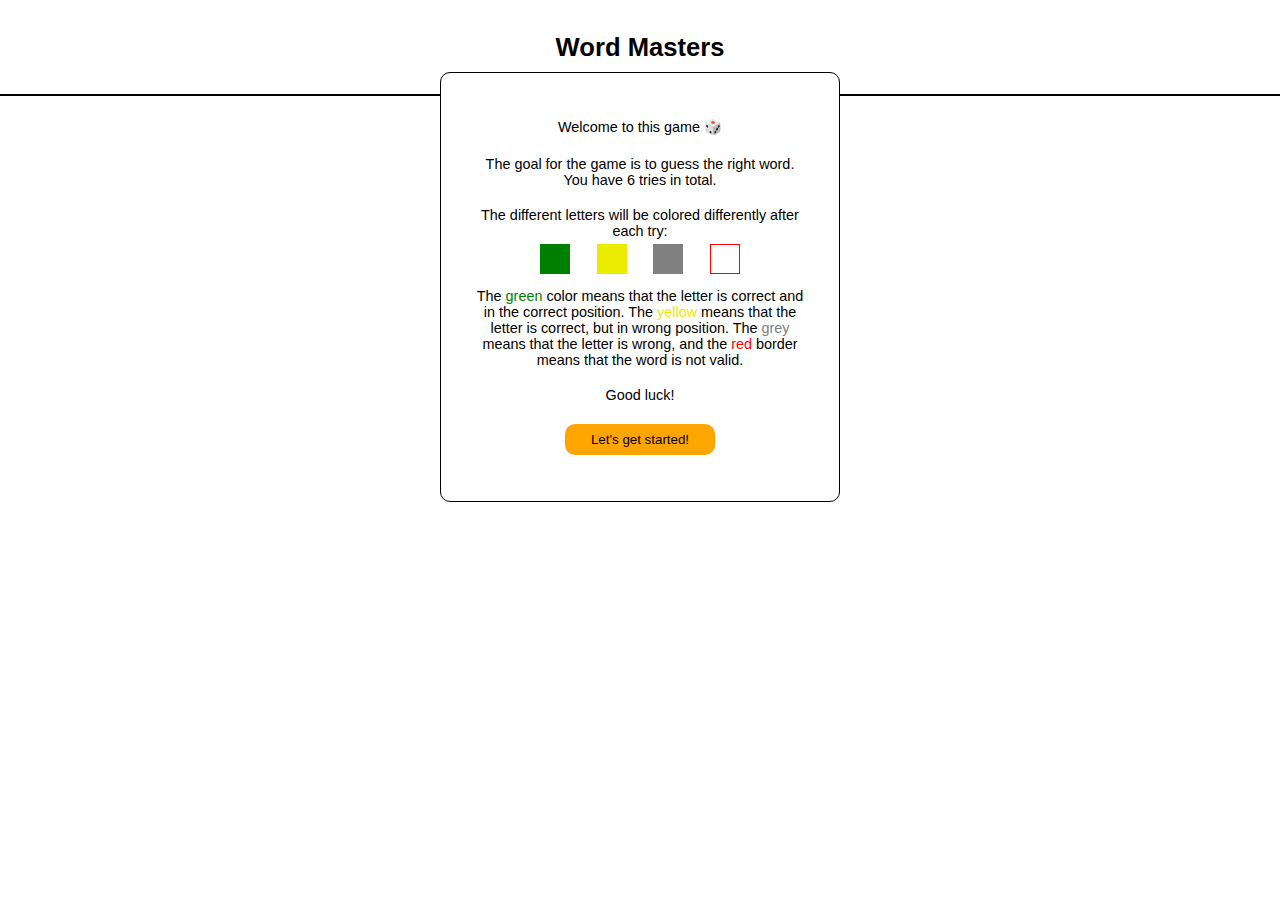
==== index.html @ 105ae581 "Added a welcoming pop-up and fixed some issues" ====
<!DOCTYPE html>
<html lang="en">
<head>
    <meta charset="UTF-8">
    <meta name="viewport" content="width=device-width, initial-scale=1.0">
    <title>Word Masters</title>
    <link rel="stylesheet" href="style.css">
    <link rel="shortcut icon" href="word.png">
</head>
<body>
    <header>
        <h1 class="header">Word Masters</h1>
    </header>
    <main class="guess-board">
        <div class="pop-up">
            <p>Welcome to this game 🎲</p>
            <p>The goal for the game is to guess the right word. You have 6 tries in total.</p>
            <p>The different letters will be colored differently after each try:</p>
            <div class="color-box">
                <div class="box all-correct"></div>
                <div class="box correct-letter"></div>
                <div class="box wrong"></div>
                <div class="box not-valid"></div>
            </div>
            <p>The <span class="green">green</span> color means that the letter is correct and in the correct position. The <span class="yellow">yellow</span> means that the letter is correct, but in wrong position. The <span class="grey">grey</span> means that the letter is wrong, and the <span class="red">red</span> border means that the word is not valid.</p>
            <p>Good luck!</p>
            <button class="start-btn">Let's get started!</button>
        </div>
        <table class="word-container">
            <tr class="word-row" id="0">
                <td>
                    <input type=text class="letter-box" maxlength="1" autocomplete="off" id="0"> 
                </td>
                <td>
                    <input type=text class="letter-box" maxlength="1" autocomplete="off" id="1"> 
                </td>
                <td>
                    <input type=text class="letter-box" maxlength="1" autocomplete="off" id="2"> 
                </td>
                <td>
                    <input type=text class="letter-box" maxlength="1" autocomplete="off" id="3">
                </td>
                <td>
                    <input type=text class="letter-box" maxlength="1" autocomplete="off" id="4"> 
                </td>
            </tr>
            <tr class="word-row blocked" id="1">
                <td>
                    <input type=text class="letter-box" maxlength="1" autocomplete="off" id="0"> 
                </td>
                <td>
                    <input type=text class="letter-box" maxlength="1" autocomplete="off" id="1"> 
                </td>
                <td>
                    <input type=text class="letter-box" maxlength="1" autocomplete="off" id="2"> 
                </td>
                <td>
                    <input type=text class="letter-box" maxlength="1" autocomplete="off" id="3">
                </td>
                <td>
                    <input type=text class="letter-box" maxlength="1" autocomplete="off" id="4"> 
                </td>
            </tr>
            <tr class="word-row blocked" id="2">
                <td>
                    <input type=text class="letter-box" maxlength="1" autocomplete="off" id="0"> 
                </td>
                <td>
                    <input type=text class="letter-box" maxlength="1" autocomplete="off" id="1"> 
                </td>
                <td>
                    <input type=text class="letter-box" maxlength="1" autocomplete="off" id="2"> 
                </td>
                <td>
                    <input type=text class="letter-box" maxlength="1" autocomplete="off" id="3">
                </td>
                <td>
                    <input type=text class="letter-box" maxlength="1" autocomplete="off" id="4"> 
                </td>
            </tr>
            <tr class="word-row blocked" id="3">
                <td>
                    <input type=text class="letter-box" maxlength="1" autocomplete="off" id="0"> 
                </td>
                <td>
                    <input type=text class="letter-box" maxlength="1" autocomplete="off" id="1"> 
                </td>
                <td>
                    <input type=text class="letter-box" maxlength="1" autocomplete="off" id="2"> 
                </td>
                <td>
                    <input type=text class="letter-box" maxlength="1" autocomplete="off" id="3">
                </td>
                <td>
                    <input type=text class="letter-box" maxlength="1" autocomplete="off" id="4"> 
                </td>
            </tr>
            <tr class="word-row blocked" id="4">
                <td>
                    <input type=text class="letter-box" maxlength="1" autocomplete="off" id="0"> 
                </td>
                <td>
                    <input type=text class="letter-box" maxlength="1" autocomplete="off" id="1"> 
                </td>
                <td>
                    <input type=text class="letter-box" maxlength="1" autocomplete="off" id="2"> 
                </td>
                <td>
                    <input type=text class="letter-box" maxlength="1" autocomplete="off" id="3">
                </td>
                <td>
                    <input type=text class="letter-box" maxlength="1" autocomplete="off" id="4"> 
                </td>
            </tr>
            <tr class="word-row blocked" id="5">
                <td>
                    <input type=text class="letter-box" maxlength="1" autocomplete="off" id="0"> 
                </td>
                <td>
                    <input type=text class="letter-box" maxlength="1" autocomplete="off" id="1"> 
                </td>
                <td>
                    <input type=text class="letter-box" maxlength="1" autocomplete="off" id="2"> 
                </td>
                <td>
                    <input type=text class="letter-box" maxlength="1" autocomplete="off" id="3">
                </td>
                <td>
                    <input type=text class="letter-box" maxlength="1" autocomplete="off" id="4"> 
                </td>
            </tr>
        </table>
        <!-- <section class="word-container">
            <div class="word-row" id="0">
                <input type=text class="letter-box" maxlength="1" autocomplete="off" id="0"> 
                <input type=text class="letter-box" maxlength="1" autocomplete="off" id="1">
                <input type=text class="letter-box" maxlength="1" autocomplete="off" id="2">
                <input type=text class="letter-box" maxlength="1" autocomplete="off" id="3">
                <input type=text class="letter-box" maxlength="1" autocomplete="off" id="4">
            </div>
            <div class="word-row" id="1" autocomplete="off">
                <input type=text class="letter-box" maxlength="1" autocomplete="off" id="0"> 
                <input type=text class="letter-box" maxlength="1" autocomplete="off" id="1">
                <input type=text class="letter-box" maxlength="1" autocomplete="off" id="2">
                <input type=text class="letter-box" maxlength="1" autocomplete="off" id="3">
                <input type=text class="letter-box" maxlength="1" autocomplete="off" id="4">
            </div>
            <div class="word-row" id="2">
                <input type=text class="letter-box" maxlength="1" autocomplete="off" id="0"> 
                <input type=text class="letter-box" maxlength="1" autocomplete="off" id="1">
                <input type=text class="letter-box" maxlength="1" autocomplete="off" id="2">
                <input type=text class="letter-box" maxlength="1" autocomplete="off" id="3">
                <input type=text class="letter-box" maxlength="1" autocomplete="off" id="4">
            </div>
            <div class="word-row" id="3">
                <input type=text class="letter-box" maxlength="1" autocomplete="off" id="0"> 
                <input type=text class="letter-box" maxlength="1" autocomplete="off" id="1">
                <input type=text class="letter-box" maxlength="1" autocomplete="off" id="2">
                <input type=text class="letter-box" maxlength="1" autocomplete="off" id="3">
                <input type=text class="letter-box" maxlength="1" autocomplete="off" id="4">
            </div>
            <div class="word-row" id="4">
                <input type=text class="letter-box" maxlength="1" autocomplete="off" id="0"> 
                <input type=text class="letter-box" maxlength="1" autocomplete="off" id="1">
                <input type=text class="letter-box" maxlength="1" autocomplete="off" id="2">
                <input type=text class="letter-box" maxlength="1" autocomplete="off" id="3">
                <input type=text class="letter-box" maxlength="1" autocomplete="off" id="4">
            </div>
            <div class="word-row" id="5">
                <input type=text class="letter-box" maxlength="1" autocomplete="off" id="0"> 
                <input type=text class="letter-box" maxlength="1" autocomplete="off" id="1">
                <input type=text class="letter-box" maxlength="1" autocomplete="off" id="2">
                <input type=text class="letter-box" maxlength="1" autocomplete="off" id="3">
                <input type=text class="letter-box" maxlength="1" autocomplete="off" id="4">
            </div>
        </section> -->
    </main>
    <script src="wordle.js"></script>
</body>
</html>
---- style.css ----
* {
    box-sizing: border-box;
}

body {
    margin: 0;
    padding: 0;
    font-family: Arial, Helvetica, sans-serif;
    position: relative;
}

header {
    display: flex;
    align-items: center;
    justify-content: center;
    height: 6rem;
    border-bottom: 2px solid black;
    font-size: 0.8rem;
}

p {
    margin-bottom: 0.3rem;
    font-size: 0.9rem;
}

.pop-up {
    display: flex;
    flex-direction: column;
    align-items: center;
    text-align: center;
    position: absolute;
    width: 400px;
    height: 430px;
    background-color: white;
    border: 1px solid black;
    border-radius: 10px;
    padding: 2rem;
}

.color-box {
    display: flex;
    flex-direction: row;
    justify-content: space-between;
    width: 200px;
}

.box {
    width: 30px;
    height: 30px;
    border: 1px solid transparent;
}

.start-btn {
    margin-top: 1rem;
    border: none;
    border-radius: 10px;
    width: 150px;
    padding: 0.5rem;
    background-color: orange;
    cursor: pointer;
}

.start-btn:hover {
    opacity: 0.8;
    padding: 0.8rem;
}

.guess-board {
    display: flex;
    flex-direction: column;
    justify-content: center;
    align-items: center;
    width: 100%;
}

.word-container {
    margin-top: 3rem;
    width: 300px;
}

.word-row {
    display: flex;
    flex-direction: row;
    justify-content: space-between;
}

input[type=text] {
    text-align: center;
    caret-color: transparent;
}

input[type=text]:focus {
    outline: none;
    text-align: center;
}

.letter-box {
    display: flex;
    justify-content: center;
    align-items: center;
    width: 45px;
    height: 45px;
    border: 2px solid rgb(162, 162, 162);
    margin-bottom: 0.5rem;
    font-size: 1.5rem;
    text-transform: uppercase;
    font-weight: bold;
}

.all-correct {
    background-color: green;
}

.correct-letter {
    background-color: rgb(236, 236, 3);
}

.wrong {
    background-color: grey;
}

.not-valid {
    border-color: red; 
}

.blocked {
    cursor: none;
    pointer-events: none;

}

.celebration {
    animation: celebration 2.5s linear;
    animation-iteration-count: infinite;
}

.red {
    color: red;
}

.green {
    color: green;
}

.grey {
    color: grey
}

.yellow {
    color: rgb(235, 235, 2);
}

@keyframes celebration {
    100%, 0% {
        color: rgb(255,0,0);
    }
    8% {
        color: rgb(255,127,0);
    }
    16% {
        color: rgb(255,255,0);
    }
    25% {
        color: rgb(127, 255, 0);
    }
    33% {
        color: rgb(0, 255, 0);
    }
    41% {
        color: rgb(0, 255, 127);
    }
    50% {
        color: rgb(0, 255, 255);
    }
    58% {
        color: rgb(0, 127, 255);
    }
    66% {
        color: rgb(0, 0, 255);
    }
    75% {
        color: rgb(127, 0, 255);
    }
    83% {
        color: rgb(255, 0, 255);
    }
    91% {
        color: rgb(255, 0, 127);
    }
}
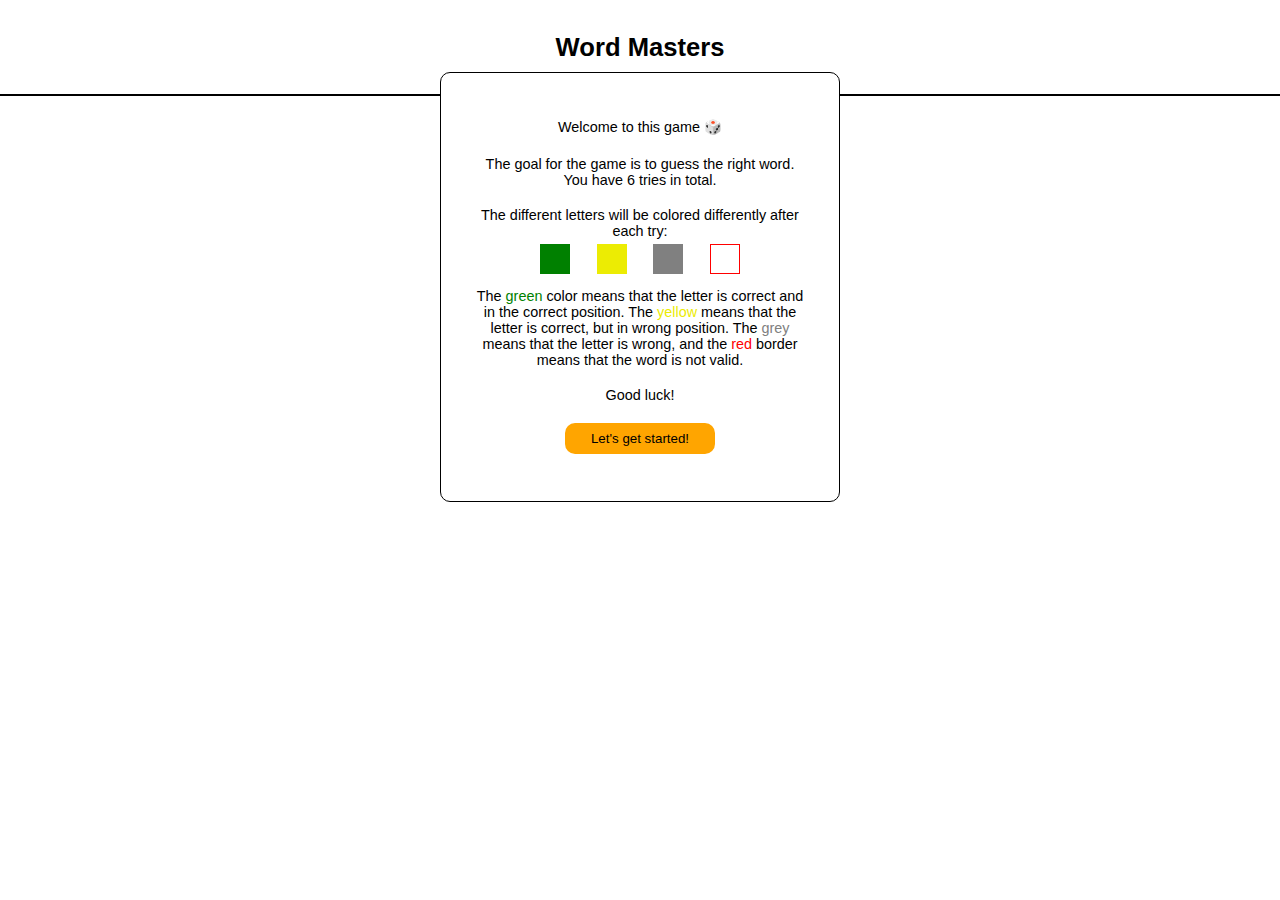
==== commit 7ed0b6df: "Fixed some styling of the button" ====
--- a/index.html
+++ b/index.html
@@ -24,7 +24,10 @@
             </div>
             <p>The <span class="green">green</span> color means that the letter is correct and in the correct position. The <span class="yellow">yellow</span> means that the letter is correct, but in wrong position. The <span class="grey">grey</span> means that the letter is wrong, and the <span class="red">red</span> border means that the word is not valid.</p>
             <p>Good luck!</p>
-            <button class="start-btn">Let's get started!</button>
+            <div class="button-box">
+                <button class="start-btn">Let's get started!</button>
+            </div>
+            
         </div>
         <table class="word-container">
             <tr class="word-row" id="0">
--- a/style.css
+++ b/style.css
@@ -50,8 +50,16 @@
     border: 1px solid transparent;
 }
 
+.button-box {
+    display: flex;
+    flex-direction: column;
+    justify-content: center;
+    align-items: center;
+    width: 200px;
+    height: 100px;
+}
+
 .start-btn {
-    margin-top: 1rem;
     border: none;
     border-radius: 10px;
     width: 150px;
@@ -62,7 +70,7 @@
 
 .start-btn:hover {
     opacity: 0.8;
-    padding: 0.8rem;
+    padding: 0.6rem;
 }
 
 .guess-board {
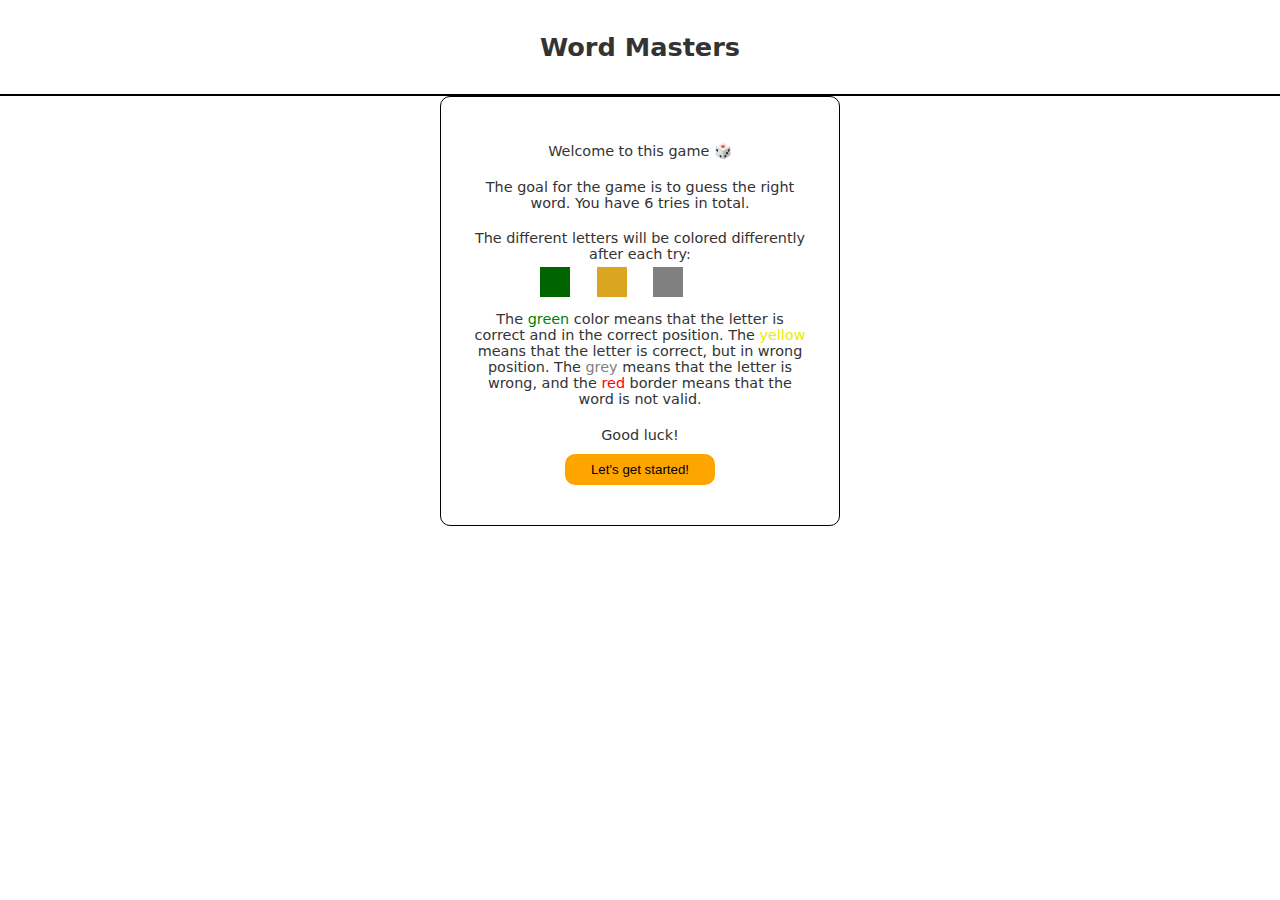
==== commit 41712f00: "Added some code from the solution in the tutorial, one is a loading spinner" ====
--- a/index.html
+++ b/index.html
@@ -12,6 +12,9 @@
         <h1 class="header">Word Masters</h1>
     </header>
     <main class="guess-board">
+        <div class="info-bar">
+            <div class="spiral">🌀</div>
+        </div>
         <div class="pop-up">
             <p>Welcome to this game 🎲</p>
             <p>The goal for the game is to guess the right word. You have 6 tries in total.</p>
@@ -29,110 +32,135 @@
             </div>
             
         </div>
-        <table class="word-container">
-            <tr class="word-row" id="0">
-                <td>
-                    <input type=text class="letter-box" maxlength="1" autocomplete="off" id="0"> 
-                </td>
-                <td>
-                    <input type=text class="letter-box" maxlength="1" autocomplete="off" id="1"> 
-                </td>
-                <td>
-                    <input type=text class="letter-box" maxlength="1" autocomplete="off" id="2"> 
-                </td>
-                <td>
-                    <input type=text class="letter-box" maxlength="1" autocomplete="off" id="3">
-                </td>
-                <td>
-                    <input type=text class="letter-box" maxlength="1" autocomplete="off" id="4"> 
-                </td>
-            </tr>
-            <tr class="word-row blocked" id="1">
-                <td>
-                    <input type=text class="letter-box" maxlength="1" autocomplete="off" id="0"> 
-                </td>
-                <td>
-                    <input type=text class="letter-box" maxlength="1" autocomplete="off" id="1"> 
-                </td>
-                <td>
-                    <input type=text class="letter-box" maxlength="1" autocomplete="off" id="2"> 
-                </td>
-                <td>
-                    <input type=text class="letter-box" maxlength="1" autocomplete="off" id="3">
-                </td>
-                <td>
-                    <input type=text class="letter-box" maxlength="1" autocomplete="off" id="4"> 
-                </td>
-            </tr>
-            <tr class="word-row blocked" id="2">
-                <td>
-                    <input type=text class="letter-box" maxlength="1" autocomplete="off" id="0"> 
-                </td>
-                <td>
-                    <input type=text class="letter-box" maxlength="1" autocomplete="off" id="1"> 
-                </td>
-                <td>
-                    <input type=text class="letter-box" maxlength="1" autocomplete="off" id="2"> 
-                </td>
-                <td>
-                    <input type=text class="letter-box" maxlength="1" autocomplete="off" id="3">
-                </td>
-                <td>
-                    <input type=text class="letter-box" maxlength="1" autocomplete="off" id="4"> 
-                </td>
-            </tr>
-            <tr class="word-row blocked" id="3">
-                <td>
-                    <input type=text class="letter-box" maxlength="1" autocomplete="off" id="0"> 
-                </td>
-                <td>
-                    <input type=text class="letter-box" maxlength="1" autocomplete="off" id="1"> 
-                </td>
-                <td>
-                    <input type=text class="letter-box" maxlength="1" autocomplete="off" id="2"> 
-                </td>
-                <td>
-                    <input type=text class="letter-box" maxlength="1" autocomplete="off" id="3">
-                </td>
-                <td>
-                    <input type=text class="letter-box" maxlength="1" autocomplete="off" id="4"> 
-                </td>
-            </tr>
-            <tr class="word-row blocked" id="4">
-                <td>
-                    <input type=text class="letter-box" maxlength="1" autocomplete="off" id="0"> 
-                </td>
-                <td>
-                    <input type=text class="letter-box" maxlength="1" autocomplete="off" id="1"> 
-                </td>
-                <td>
-                    <input type=text class="letter-box" maxlength="1" autocomplete="off" id="2"> 
-                </td>
-                <td>
-                    <input type=text class="letter-box" maxlength="1" autocomplete="off" id="3">
-                </td>
-                <td>
-                    <input type=text class="letter-box" maxlength="1" autocomplete="off" id="4"> 
-                </td>
-            </tr>
-            <tr class="word-row blocked" id="5">
-                <td>
-                    <input type=text class="letter-box" maxlength="1" autocomplete="off" id="0"> 
-                </td>
-                <td>
-                    <input type=text class="letter-box" maxlength="1" autocomplete="off" id="1"> 
-                </td>
-                <td>
-                    <input type=text class="letter-box" maxlength="1" autocomplete="off" id="2"> 
-                </td>
-                <td>
-                    <input type=text class="letter-box" maxlength="1" autocomplete="off" id="3">
-                </td>
-                <td>
-                    <input type=text class="letter-box" maxlength="1" autocomplete="off" id="4"> 
-                </td>
-            </tr>
-        </table>
+        <div class="result-popup winning">
+            <button class='close-button' onclick=closeWinningPopup()>
+                &times;
+            </button>
+            <p>Congrats, you won!</p>
+            <p class="smiley">🥳</p>
+        </div>
+        <div class="result-popup lost">
+            <button class='close-button' onclick=closeLosingPopup()>
+                &times;
+            </button>
+            <p>I'm sorry, you lost.</p>
+            <p class="smiley">😿</p>
+            <p>The correct word was <span class="correct-word"></span>.</p>
+        </div>
+        <div class="table-container">
+            <div class="row-numbers">
+                <p>1</p>
+                <p>2</p>
+                <p>3</p>
+                <p>4</p>
+                <p>5</p>
+                <p>6</p>
+            </div>
+            <table class="word-container">
+                <tr class="word-row" id="0">
+                    <td>
+                        <input type=text class="letter-box" maxlength="1" autocomplete="off" id="0"> 
+                    </td>
+                    <td>
+                        <input type=text class="letter-box" maxlength="1" autocomplete="off" id="1"> 
+                    </td>
+                    <td>
+                        <input type=text class="letter-box" maxlength="1" autocomplete="off" id="2"> 
+                    </td>
+                    <td>
+                        <input type=text class="letter-box" maxlength="1" autocomplete="off" id="3">
+                    </td>
+                    <td>
+                        <input type=text class="letter-box" maxlength="1" autocomplete="off" id="4"> 
+                    </td>
+                </tr>
+                <tr class="word-row blocked" id="1">
+                    <td>
+                        <input type=text class="letter-box" maxlength="1" autocomplete="off" id="0"> 
+                    </td>
+                    <td>
+                        <input type=text class="letter-box" maxlength="1" autocomplete="off" id="1"> 
+                    </td>
+                    <td>
+                        <input type=text class="letter-box" maxlength="1" autocomplete="off" id="2"> 
+                    </td>
+                    <td>
+                        <input type=text class="letter-box" maxlength="1" autocomplete="off" id="3">
+                    </td>
+                    <td>
+                        <input type=text class="letter-box" maxlength="1" autocomplete="off" id="4"> 
+                    </td>
+                </tr>
+                <tr class="word-row blocked" id="2">
+                    <td>
+                        <input type=text class="letter-box" maxlength="1" autocomplete="off" id="0"> 
+                    </td>
+                    <td>
+                        <input type=text class="letter-box" maxlength="1" autocomplete="off" id="1"> 
+                    </td>
+                    <td>
+                        <input type=text class="letter-box" maxlength="1" autocomplete="off" id="2"> 
+                    </td>
+                    <td>
+                        <input type=text class="letter-box" maxlength="1" autocomplete="off" id="3">
+                    </td>
+                    <td>
+                        <input type=text class="letter-box" maxlength="1" autocomplete="off" id="4"> 
+                    </td>
+                </tr>
+                <tr class="word-row blocked" id="3">
+                    <td>
+                        <input type=text class="letter-box" maxlength="1" autocomplete="off" id="0"> 
+                    </td>
+                    <td>
+                        <input type=text class="letter-box" maxlength="1" autocomplete="off" id="1"> 
+                    </td>
+                    <td>
+                        <input type=text class="letter-box" maxlength="1" autocomplete="off" id="2"> 
+                    </td>
+                    <td>
+                        <input type=text class="letter-box" maxlength="1" autocomplete="off" id="3">
+                    </td>
+                    <td>
+                        <input type=text class="letter-box" maxlength="1" autocomplete="off" id="4"> 
+                    </td>
+                </tr>
+                <tr class="word-row blocked" id="4">
+                    <td>
+                        <input type=text class="letter-box" maxlength="1" autocomplete="off" id="0"> 
+                    </td>
+                    <td>
+                        <input type=text class="letter-box" maxlength="1" autocomplete="off" id="1"> 
+                    </td>
+                    <td>
+                        <input type=text class="letter-box" maxlength="1" autocomplete="off" id="2"> 
+                    </td>
+                    <td>
+                        <input type=text class="letter-box" maxlength="1" autocomplete="off" id="3">
+                    </td>
+                    <td>
+                        <input type=text class="letter-box" maxlength="1" autocomplete="off" id="4"> 
+                    </td>
+                </tr>
+                <tr class="word-row blocked" id="5">
+                    <td>
+                        <input type=text class="letter-box" maxlength="1" autocomplete="off" id="0"> 
+                    </td>
+                    <td>
+                        <input type=text class="letter-box" maxlength="1" autocomplete="off" id="1"> 
+                    </td>
+                    <td>
+                        <input type=text class="letter-box" maxlength="1" autocomplete="off" id="2"> 
+                    </td>
+                    <td>
+                        <input type=text class="letter-box" maxlength="1" autocomplete="off" id="3">
+                    </td>
+                    <td>
+                        <input type=text class="letter-box" maxlength="1" autocomplete="off" id="4"> 
+                    </td>
+                </tr>
+            </table>
+        </div>
         <!-- <section class="word-container">
             <div class="word-row" id="0">
                 <input type=text class="letter-box" maxlength="1" autocomplete="off" id="0"> 
--- a/style.css
+++ b/style.css
@@ -5,7 +5,8 @@
 body {
     margin: 0;
     padding: 0;
-    font-family: Arial, Helvetica, sans-serif;
+    font-family: system-ui, -apple-system, BlinkMacSystemFont, 'Segoe UI', Roboto, Oxygen, Ubuntu, Cantarell, 'Open Sans', 'Helvetica Neue', sans-serif;
+    color: #333;
     position: relative;
 }
 
@@ -81,6 +82,28 @@
     width: 100%;
 }
 
+.table-container {
+    display: flex;
+    flex-direction: row;
+    width: 350px;
+}
+
+.row-numbers {
+    display: flex;
+    flex-direction: column;
+    justify-content: space-between;
+    align-items: center;
+    width: 30px;
+    margin-top: 3rem;
+    padding-top: 1rem;
+    padding-bottom: 1.5rem;
+}
+
+.row-numbers > p {
+    font-size: 1.1rem;
+    margin: 0;
+}
+
 .word-container {
     margin-top: 3rem;
     width: 300px;
@@ -116,19 +139,22 @@
 }
 
 .all-correct {
-    background-color: green;
+    background-color: darkgreen;
+    color: white;
 }
 
 .correct-letter {
-    background-color: rgb(236, 236, 3);
+    background-color: goldenrod;
+    color: white;
 }
 
 .wrong {
     background-color: grey;
+    color: white;
 }
 
 .not-valid {
-    border-color: red; 
+    animation: flash 1s;
 }
 
 .blocked {
@@ -158,6 +184,65 @@
     color: rgb(235, 235, 2);
 }
 
+.result-popup {
+    display: flex;
+    flex-direction: column;
+    align-items: center;
+    text-align: center;
+    position: absolute;
+    width: 350px;
+    height: 150px;
+    background-color: white;
+    border: 1px solid black;
+    border-radius: 10px;
+    padding: 2rem;
+}
+
+.winning {
+    display: none;
+}
+
+.winning > p {
+    margin: 0 0 0.5rem 0;
+}
+
+.smiley {
+    font-size: 3rem;
+}
+
+.lost {
+    display: none;
+    height: 200px;
+}
+
+.lost > p {
+    margin: 0 0 0.5rem 0;
+}
+
+.close-button {
+    position: absolute;
+    right: 0.5rem;
+    top: 0.5rem;
+    border: none;
+    background-color: transparent;
+    font-size: 1.5rem;
+    cursor: pointer;
+}
+  
+/* .close-button:hover {
+    opacity: 0.8;
+    cursor: pointer;
+} */
+
+.correct-word {
+    font-weight: bold;
+}
+
+.spiral {
+    font-size: 40px;
+    animation: spin 1.5s linear infinite;
+}
+
 @keyframes celebration {
     100%, 0% {
         color: rgb(255,0,0);
@@ -197,4 +282,13 @@
     }
 }
 
-
+@keyframes flash {
+    5% {
+        border-color: crimson;
+    }
+    100% {
+        border-color: #ccc;
+    }
+}
+
+
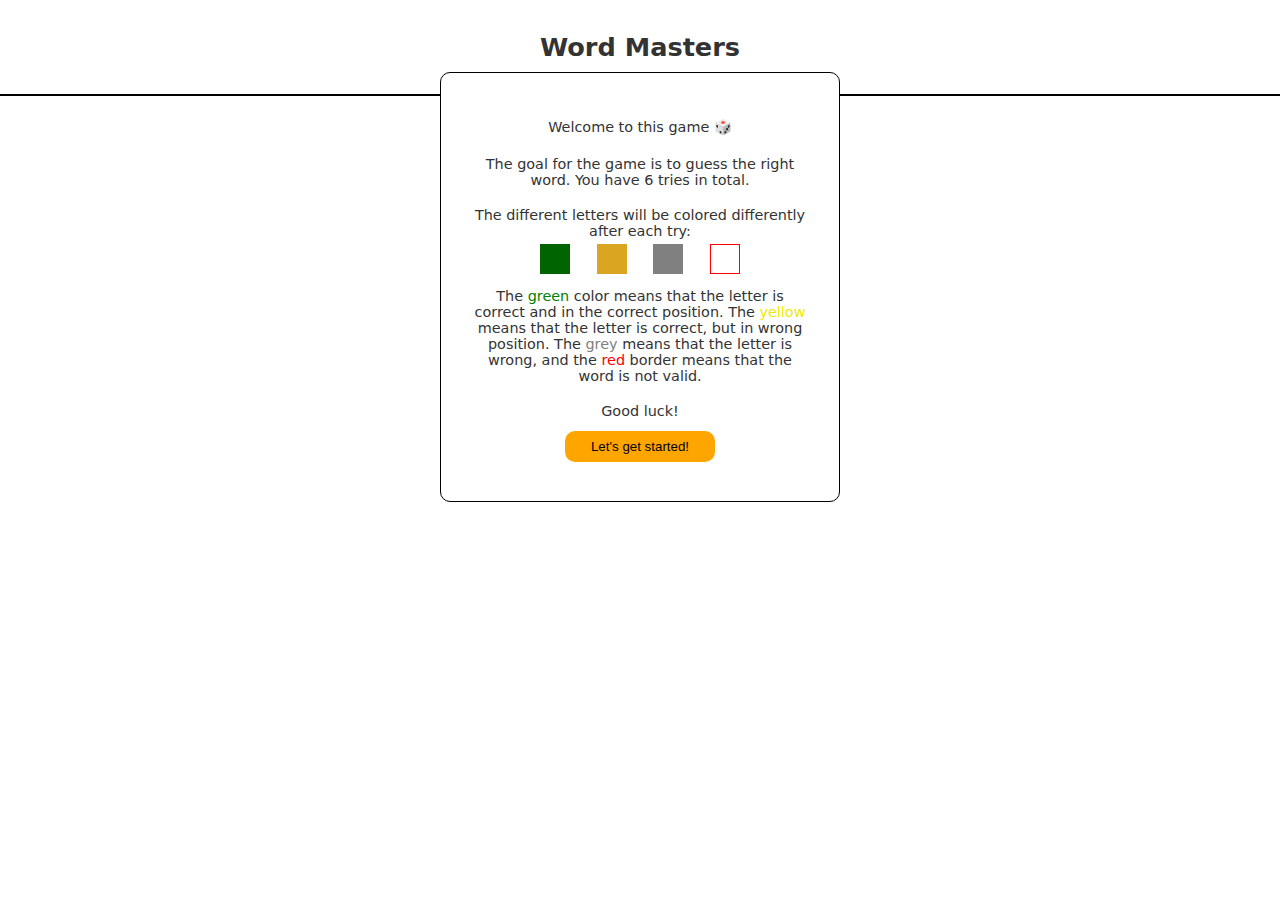
==== commit 1aa06c96: "Fixed some small issues on backspacing from invalid word" ====
--- a/index.html
+++ b/index.html
@@ -23,7 +23,7 @@
                 <div class="box all-correct"></div>
                 <div class="box correct-letter"></div>
                 <div class="box wrong"></div>
-                <div class="box not-valid"></div>
+                <div class="box invalid"></div>
             </div>
             <p>The <span class="green">green</span> color means that the letter is correct and in the correct position. The <span class="yellow">yellow</span> means that the letter is correct, but in wrong position. The <span class="grey">grey</span> means that the letter is wrong, and the <span class="red">red</span> border means that the word is not valid.</p>
             <p>Good luck!</p>
@@ -74,75 +74,75 @@
                         <input type=text class="letter-box" maxlength="1" autocomplete="off" id="4"> 
                     </td>
                 </tr>
-                <tr class="word-row blocked" id="1">
-                    <td>
-                        <input type=text class="letter-box" maxlength="1" autocomplete="off" id="0"> 
-                    </td>
-                    <td>
-                        <input type=text class="letter-box" maxlength="1" autocomplete="off" id="1"> 
-                    </td>
-                    <td>
-                        <input type=text class="letter-box" maxlength="1" autocomplete="off" id="2"> 
-                    </td>
-                    <td>
-                        <input type=text class="letter-box" maxlength="1" autocomplete="off" id="3">
-                    </td>
-                    <td>
-                        <input type=text class="letter-box" maxlength="1" autocomplete="off" id="4"> 
-                    </td>
-                </tr>
-                <tr class="word-row blocked" id="2">
-                    <td>
-                        <input type=text class="letter-box" maxlength="1" autocomplete="off" id="0"> 
-                    </td>
-                    <td>
-                        <input type=text class="letter-box" maxlength="1" autocomplete="off" id="1"> 
-                    </td>
-                    <td>
-                        <input type=text class="letter-box" maxlength="1" autocomplete="off" id="2"> 
-                    </td>
-                    <td>
-                        <input type=text class="letter-box" maxlength="1" autocomplete="off" id="3">
-                    </td>
-                    <td>
-                        <input type=text class="letter-box" maxlength="1" autocomplete="off" id="4"> 
-                    </td>
-                </tr>
-                <tr class="word-row blocked" id="3">
-                    <td>
-                        <input type=text class="letter-box" maxlength="1" autocomplete="off" id="0"> 
-                    </td>
-                    <td>
-                        <input type=text class="letter-box" maxlength="1" autocomplete="off" id="1"> 
-                    </td>
-                    <td>
-                        <input type=text class="letter-box" maxlength="1" autocomplete="off" id="2"> 
-                    </td>
-                    <td>
-                        <input type=text class="letter-box" maxlength="1" autocomplete="off" id="3">
-                    </td>
-                    <td>
-                        <input type=text class="letter-box" maxlength="1" autocomplete="off" id="4"> 
-                    </td>
-                </tr>
-                <tr class="word-row blocked" id="4">
-                    <td>
-                        <input type=text class="letter-box" maxlength="1" autocomplete="off" id="0"> 
-                    </td>
-                    <td>
-                        <input type=text class="letter-box" maxlength="1" autocomplete="off" id="1"> 
-                    </td>
-                    <td>
-                        <input type=text class="letter-box" maxlength="1" autocomplete="off" id="2"> 
-                    </td>
-                    <td>
-                        <input type=text class="letter-box" maxlength="1" autocomplete="off" id="3">
-                    </td>
-                    <td>
-                        <input type=text class="letter-box" maxlength="1" autocomplete="off" id="4"> 
-                    </td>
-                </tr>
-                <tr class="word-row blocked" id="5">
+                <tr class="word-row" id="1">
+                    <td>
+                        <input type=text class="letter-box" maxlength="1" autocomplete="off" id="0"> 
+                    </td>
+                    <td>
+                        <input type=text class="letter-box" maxlength="1" autocomplete="off" id="1"> 
+                    </td>
+                    <td>
+                        <input type=text class="letter-box" maxlength="1" autocomplete="off" id="2"> 
+                    </td>
+                    <td>
+                        <input type=text class="letter-box" maxlength="1" autocomplete="off" id="3">
+                    </td>
+                    <td>
+                        <input type=text class="letter-box" maxlength="1" autocomplete="off" id="4"> 
+                    </td>
+                </tr>
+                <tr class="word-row" id="2">
+                    <td>
+                        <input type=text class="letter-box" maxlength="1" autocomplete="off" id="0"> 
+                    </td>
+                    <td>
+                        <input type=text class="letter-box" maxlength="1" autocomplete="off" id="1"> 
+                    </td>
+                    <td>
+                        <input type=text class="letter-box" maxlength="1" autocomplete="off" id="2"> 
+                    </td>
+                    <td>
+                        <input type=text class="letter-box" maxlength="1" autocomplete="off" id="3">
+                    </td>
+                    <td>
+                        <input type=text class="letter-box" maxlength="1" autocomplete="off" id="4"> 
+                    </td>
+                </tr>
+                <tr class="word-row" id="3">
+                    <td>
+                        <input type=text class="letter-box" maxlength="1" autocomplete="off" id="0"> 
+                    </td>
+                    <td>
+                        <input type=text class="letter-box" maxlength="1" autocomplete="off" id="1"> 
+                    </td>
+                    <td>
+                        <input type=text class="letter-box" maxlength="1" autocomplete="off" id="2"> 
+                    </td>
+                    <td>
+                        <input type=text class="letter-box" maxlength="1" autocomplete="off" id="3">
+                    </td>
+                    <td>
+                        <input type=text class="letter-box" maxlength="1" autocomplete="off" id="4"> 
+                    </td>
+                </tr>
+                <tr class="word-row" id="4">
+                    <td>
+                        <input type=text class="letter-box" maxlength="1" autocomplete="off" id="0"> 
+                    </td>
+                    <td>
+                        <input type=text class="letter-box" maxlength="1" autocomplete="off" id="1"> 
+                    </td>
+                    <td>
+                        <input type=text class="letter-box" maxlength="1" autocomplete="off" id="2"> 
+                    </td>
+                    <td>
+                        <input type=text class="letter-box" maxlength="1" autocomplete="off" id="3">
+                    </td>
+                    <td>
+                        <input type=text class="letter-box" maxlength="1" autocomplete="off" id="4"> 
+                    </td>
+                </tr>
+                <tr class="word-row" id="5">
                     <td>
                         <input type=text class="letter-box" maxlength="1" autocomplete="off" id="0"> 
                     </td>
--- a/style.css
+++ b/style.css
@@ -157,6 +157,10 @@
     animation: flash 1s;
 }
 
+.invalid {
+    border: 1.5px solid red;
+}
+
 .blocked {
     cursor: none;
     pointer-events: none;
@@ -243,6 +247,19 @@
     animation: spin 1.5s linear infinite;
 }
 
+.info-bar {
+    position: absolute;
+    /* display: flex;
+    align-items: center;
+    justify-content: center; */
+}
+
+@keyframes spin {
+    to {
+        transform: rotate(360deg);
+    }
+}
+
 @keyframes celebration {
     100%, 0% {
         color: rgb(255,0,0);
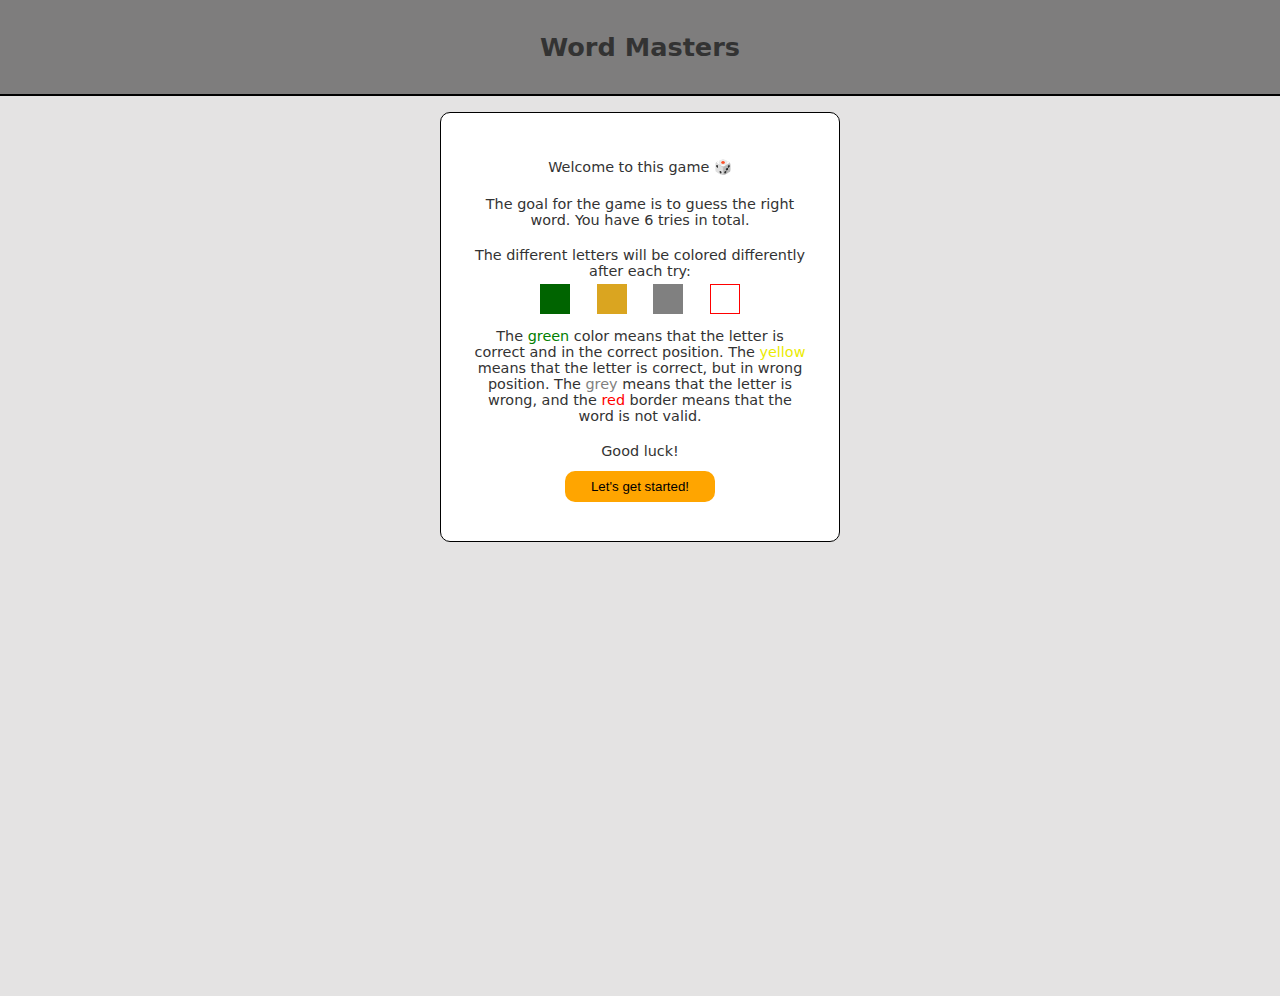
==== commit 35530a98: "Fixed some small issues with validation and also fixed some styling" ====
--- a/index.html
+++ b/index.html
@@ -1,3 +1,4 @@
+<!-- This version uses a table of inputs as the scoreboard -->
 <!DOCTYPE html>
 <html lang="en">
 <head>
@@ -36,14 +37,14 @@
             <button class='close-button' onclick=closeWinningPopup()>
                 &times;
             </button>
-            <p>Congrats, you won!</p>
+            <p class="info">Congrats, you won!</p>
             <p class="smiley">🥳</p>
         </div>
         <div class="result-popup lost">
             <button class='close-button' onclick=closeLosingPopup()>
                 &times;
             </button>
-            <p>I'm sorry, you lost.</p>
+            <p class="info">I'm sorry, you lost.</p>
             <p class="smiley">😿</p>
             <p>The correct word was <span class="correct-word"></span>.</p>
         </div>
--- a/style.css
+++ b/style.css
@@ -17,6 +17,7 @@
     height: 6rem;
     border-bottom: 2px solid black;
     font-size: 0.8rem;
+    background-color: rgb(126, 125, 125);
 }
 
 p {
@@ -35,6 +36,7 @@
     background-color: white;
     border: 1px solid black;
     border-radius: 10px;
+    margin-top: 1rem;
     padding: 2rem;
 }
 
@@ -77,15 +79,21 @@
 .guess-board {
     display: flex;
     flex-direction: column;
-    justify-content: center;
     align-items: center;
     width: 100%;
+    height: 100vh;
+    background-color: #e4e3e3;
 }
 
 .table-container {
     display: flex;
     flex-direction: row;
     width: 350px;
+    background-color: whitesmoke;
+    margin-top: 1rem;
+    padding: 1.5rem;
+    border: 1px solid black;
+    border-radius: 5px;
 }
 
 .row-numbers {
@@ -94,7 +102,6 @@
     justify-content: space-between;
     align-items: center;
     width: 30px;
-    margin-top: 3rem;
     padding-top: 1rem;
     padding-bottom: 1.5rem;
 }
@@ -105,7 +112,6 @@
 }
 
 .word-container {
-    margin-top: 3rem;
     width: 300px;
 }
 
@@ -194,8 +200,9 @@
     align-items: center;
     text-align: center;
     position: absolute;
-    width: 350px;
-    height: 150px;
+    top: 10rem;
+    width: 400px;
+    height: 200px;
     background-color: white;
     border: 1px solid black;
     border-radius: 10px;
@@ -206,12 +213,14 @@
     display: none;
 }
 
-.winning > p {
+.info {
     margin: 0 0 0.5rem 0;
+    font-size: 1.5rem;
 }
 
 .smiley {
-    font-size: 3rem;
+    font-size: 3.5rem;
+    margin-top: 1rem;
 }
 
 .lost {
@@ -232,11 +241,6 @@
     font-size: 1.5rem;
     cursor: pointer;
 }
-  
-/* .close-button:hover {
-    opacity: 0.8;
-    cursor: pointer;
-} */
 
 .correct-word {
     font-weight: bold;
@@ -249,9 +253,11 @@
 
 .info-bar {
     position: absolute;
-    /* display: flex;
-    align-items: center;
-    justify-content: center; */
+    top: 15rem;
+}
+
+.winning-letter {
+    animation: shining 2s linear infinite;
 }
 
 @keyframes spin {
@@ -308,4 +314,14 @@
     }
 }
 
-
+@keyframes shining {
+    0% {
+        background-color: green;
+    }
+    50% {
+        background-color: darkgreen;
+    }
+    100% {
+        background-color: green;
+    }
+}